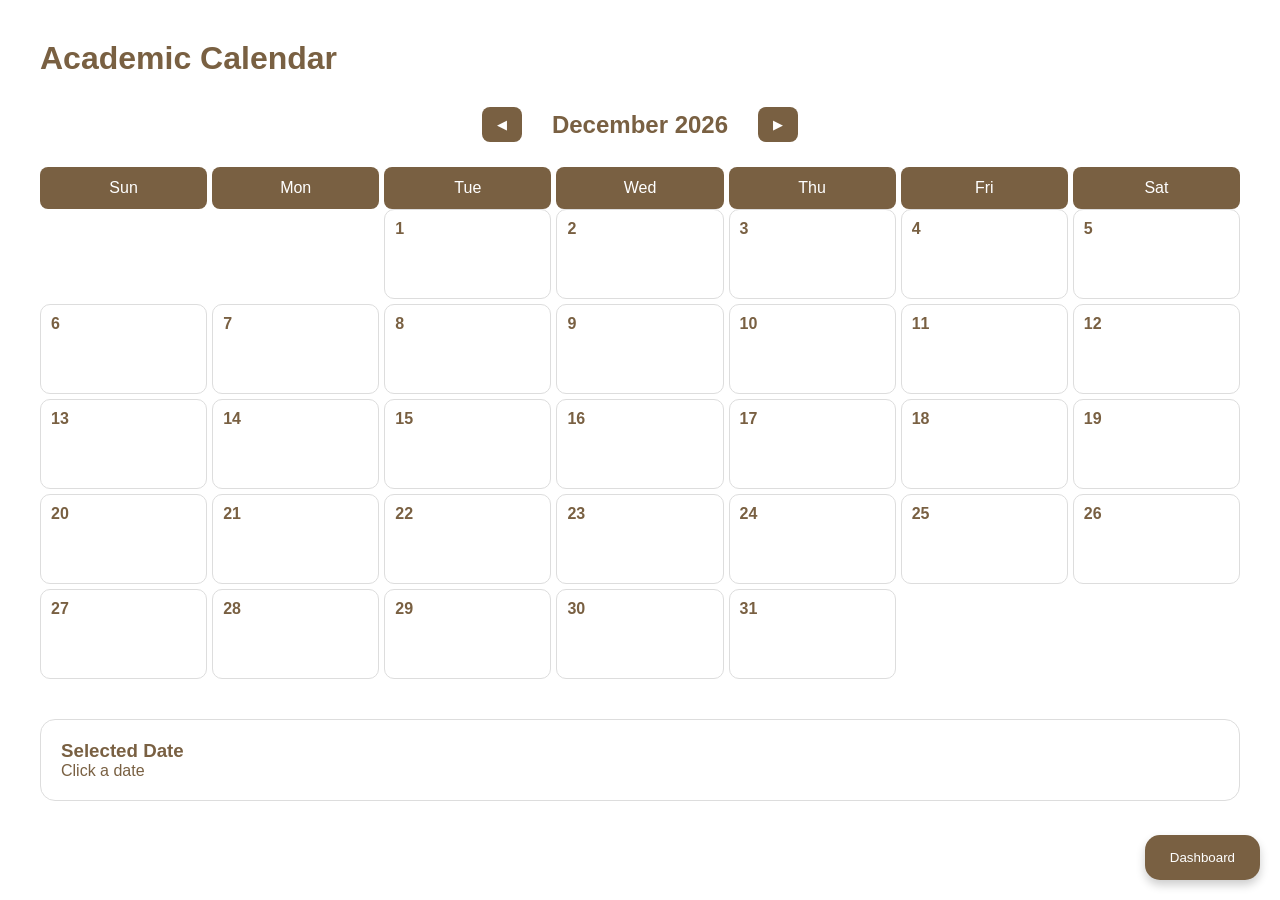
==== calendar.html @ 0e3a10a5 "Add files via upload" ====
<!DOCTYPE html>
<html>

<head>

    <title>Calendar</title>

    <link
        rel="stylesheet"
        href="css/style.css">

</head>

<body>

<div class="page-container">

    <h1 class="page-title">
        Academic Calendar
    </h1>

    <div class="calendar-header">

        <button id="prevMonth">
            ◀
        </button>

        <h2 id="monthYear">

        </h2>

        <button id="nextMonth">
            ▶
        </button>

    </div>

    <div class="calendar-grid">

        <div class="day-name">Sun</div>
        <div class="day-name">Mon</div>
        <div class="day-name">Tue</div>
        <div class="day-name">Wed</div>
        <div class="day-name">Thu</div>
        <div class="day-name">Fri</div>
        <div class="day-name">Sat</div>

    </div>

    <div
        id="calendar"
        class="calendar-grid">

    </div>

    <div
        id="taskDetails"
        class="task-details">

        <h3>
            Selected Date
        </h3>

        <div id="detailContent">

            Click a date

        </div>

    </div>

</div>

<button
    class="dashboard-float"
    onclick="location.href='dashboard.html'">

    Dashboard

</button>

<script src="js/calendar.js"></script>

</body>

</html>
---- css/style.css ----
:root{
    --primary:#796042;
    --white:#FFFFFF;
    --shadow:0 4px 12px rgba(0,0,0,0.1);
}

*{
    margin:0;
    padding:0;
    box-sizing:border-box;
    font-family:'Segoe UI',sans-serif;
}

body{
    background:var(--white);
    color:var(--primary);
    min-height:100vh;
}

.container{
    width:100%;
    min-height:100vh;
    display:flex;
    justify-content:center;
    align-items:center;
    padding:20px;
}

.card{
    width:100%;
    max-width:420px;
    background:white;
    padding:40px;
    border-radius:20px;
    box-shadow:var(--shadow);
}

.logo{
    text-align:center;
    margin-bottom:10px;
    font-size:2.5rem;
    font-weight:bold;
}

.subtitle{
    text-align:center;
    margin-bottom:30px;
}

.form-group{
    margin-bottom:20px;
}

label{
    display:block;
    margin-bottom:8px;
}

input{
    width:100%;
    padding:14px;
    border:2px solid #ddd;
    border-radius:10px;
    outline:none;
}

input:focus{
    border-color:var(--primary);
}

.btn{
    width:100%;
    padding:14px;
    border:none;
    border-radius:10px;
    cursor:pointer;
    background:var(--primary);
    color:white;
    font-size:1rem;
}

.btn:hover{
    opacity:.9;
}

.btn-secondary{
    background:white;
    color:var(--primary);
    border:2px solid var(--primary);
}

.button-group{
    display:flex;
    flex-direction:column;
    gap:15px;
}

.link{
    text-align:center;
    margin-top:20px;
}

a{
    text-decoration:none;
    color:var(--primary);
    font-weight:bold;
}

.dashboard{
    min-height:100vh;
    display:flex;
    flex-direction:column;
    justify-content:center;
    align-items:center;
    text-align:center;
}

.dashboard h1{
    font-size:4rem;
    margin-bottom:10px;
}

.dashboard p{
    margin-bottom:40px;
}

.dashboard-buttons{
    display:flex;
    gap:20px;
}

.dashboard-buttons button{
    width:180px;
}

@media(max-width:768px){

    .dashboard h1{
        font-size:2.5rem;
    }

    .dashboard-buttons{
        flex-direction:column;
    }

}
.page-container{

    padding:40px;

}

.page-title{

    color:#796042;
    margin-bottom:30px;

}

.toolbar{

    display:flex;
    justify-content:space-between;
    align-items:center;
    margin-bottom:25px;

}

.add-btn{

    width:60px;
    height:60px;
    border:none;
    border-radius:50%;
    background:#796042;
    color:white;
    font-size:30px;
    cursor:pointer;

}

.task-table{

    width:100%;
    border-collapse:collapse;
    background:white;

}

.task-table th{

    background:#796042;
    color:white;

}

.task-table th,
.task-table td{

    border:1px solid #ddd;
    padding:15px;
    text-align:center;

}

.dashboard-float{

    position:fixed;
    bottom:20px;
    right:20px;

    background:#796042;
    color:white;

    border:none;

    padding:15px 25px;

    border-radius:15px;

    cursor:pointer;

    box-shadow:0 5px 10px rgba(0,0,0,.2);

}

.tag{

    padding:8px 15px;

    border-radius:15px;

    color:white;

    font-size:14px;

}

.low{

    background:#27ae60;

}

.medium{

    background:#f39c12;

}

.high{

    background:#e74c3c;

}
.todo-form{

    display:grid;

    gap:15px;

    margin-bottom:30px;

}

.todo-form input,
.todo-form textarea,
.todo-form select{

    padding:12px;

    border:1px solid #ddd;

    border-radius:10px;

}

.todo-form textarea{

    height:120px;

    resize:none;

}

.action-btn{

    border:none;

    padding:8px 12px;

    border-radius:8px;

    cursor:pointer;

    margin:2px;

}

.edit-btn{

    background:#f39c12;

    color:white;

}

.delete-btn{

    background:#e74c3c;

    color:white;

}

.completed{

    opacity:.5;

    text-decoration:line-through;

}
.calendar-header{

    display:flex;
    justify-content:center;
    align-items:center;
    gap:30px;

    margin-bottom:25px;

}

.calendar-header button{

    background:#796042;
    color:white;
    border:none;

    padding:10px 15px;

    border-radius:8px;

    cursor:pointer;

}

.calendar-grid{

    display:grid;

    grid-template-columns:
    repeat(7,1fr);

    gap:5px;

}

.day-name{

    background:#796042;

    color:white;

    text-align:center;

    padding:12px;

    border-radius:8px;

}

.calendar-day{

    min-height:90px;

    border:1px solid #ddd;

    border-radius:10px;

    padding:10px;

    cursor:pointer;

    background:white;

}

.calendar-day:hover{

    border-color:#796042;

}

.day-number{

    font-weight:bold;

}

.deadline-tag{

    margin-top:5px;

    font-size:11px;

    padding:4px;

    border-radius:5px;

    color:white;

}

.task-details{

    margin-top:40px;

    background:white;

    border:1px solid #ddd;

    padding:20px;

    border-radius:15px;

}

.high-color{

    background:#e74c3c;

}

.medium-color{

    background:#f39c12;

}

.low-color{

    background:#27ae60;

}

@media(max-width:768px){

    .calendar-day{

        min-height:70px;

        font-size:12px;

    }

}
.stats-grid{

    display:grid;

    grid-template-columns:
    repeat(auto-fit,minmax(200px,1fr));

    gap:20px;

    margin-bottom:40px;

}

.stat-card{

    background:white;

    border-radius:15px;

    padding:25px;

    text-align:center;

    box-shadow:0 3px 10px rgba(0,0,0,.1);

}

.stat-card h2{

    color:#796042;

    font-size:40px;

}

.progress-section{

    margin-bottom:40px;

}

.progress-bar{

    width:100%;

    height:30px;

    background:#ddd;

    border-radius:20px;

    overflow:hidden;

}

.progress-fill{

    height:100%;

    width:0%;

    background:#796042;

    transition:.3s;

}

.feature-grid{

    display:grid;

    grid-template-columns:
    repeat(auto-fit,minmax(250px,1fr));

    gap:20px;

}

.feature-card{

    background:white;

    padding:25px;

    border-radius:15px;

    box-shadow:0 3px 10px rgba(0,0,0,.1);

}

.feature-card h3{

    margin-bottom:10px;

}
.welcome-card{

    margin-bottom:40px;

    background:white;

    padding:25px;

    border-radius:15px;

    box-shadow:0 3px 10px rgba(0,0,0,.1);

    max-width:500px;

}
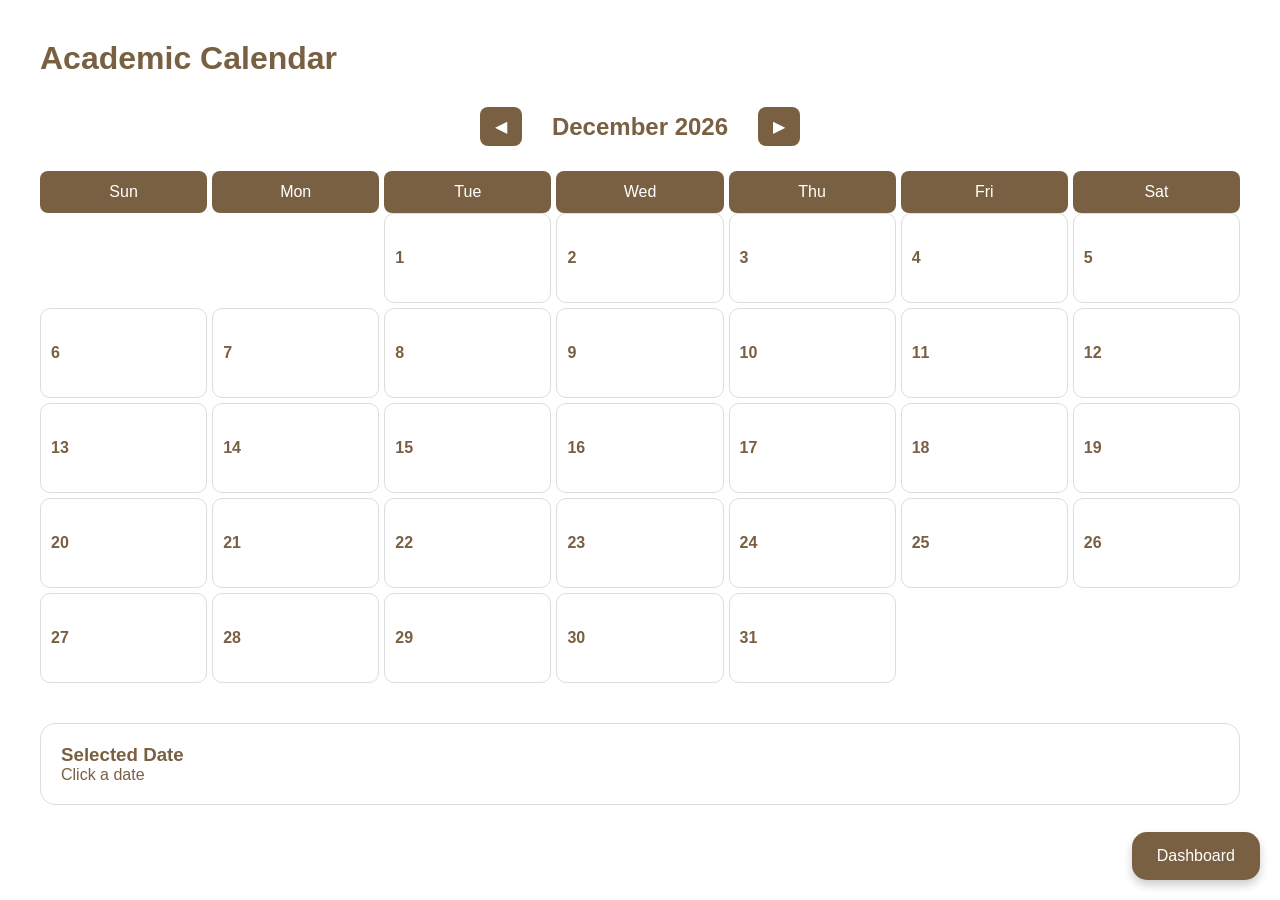
==== commit 87f17c04: "Complete StudoTask MVP sprint features" ====
--- a/calendar.html
+++ b/calendar.html
@@ -1,86 +1,88 @@
-<!DOCTYPE html>
-<html>
-
-<head>
-
-    <title>Calendar</title>
-
-    <link
-        rel="stylesheet"
-        href="css/style.css">
-
-</head>
-
-<body>
-
-<div class="page-container">
-
-    <h1 class="page-title">
-        Academic Calendar
-    </h1>
-
-    <div class="calendar-header">
-
-        <button id="prevMonth">
-            ◀
-        </button>
-
-        <h2 id="monthYear">
-
-        </h2>
-
-        <button id="nextMonth">
-            ▶
-        </button>
-
-    </div>
-
-    <div class="calendar-grid">
-
-        <div class="day-name">Sun</div>
-        <div class="day-name">Mon</div>
-        <div class="day-name">Tue</div>
-        <div class="day-name">Wed</div>
-        <div class="day-name">Thu</div>
-        <div class="day-name">Fri</div>
-        <div class="day-name">Sat</div>
-
-    </div>
-
-    <div
-        id="calendar"
-        class="calendar-grid">
-
-    </div>
-
-    <div
-        id="taskDetails"
-        class="task-details">
-
-        <h3>
-            Selected Date
-        </h3>
-
-        <div id="detailContent">
-
-            Click a date
-
-        </div>
-
-    </div>
-
-</div>
-
-<button
-    class="dashboard-float"
-    onclick="location.href='dashboard.html'">
-
-    Dashboard
-
-</button>
-
-<script src="js/calendar.js"></script>
-
-</body>
-
+<!DOCTYPE html>
+<html lang="en">
+
+<head>
+    <meta charset="UTF-8">
+    <meta name="viewport" content="width=device-width, initial-scale=1.0">
+
+    <title>Calendar</title>
+
+    <link
+        rel="stylesheet"
+        href="css/style.css">
+
+</head>
+
+<body>
+
+<div class="page-container">
+
+    <h1 class="page-title">
+        Academic Calendar
+    </h1>
+
+    <div class="calendar-header">
+
+        <button id="prevMonth">
+            ◀
+        </button>
+
+        <h2 id="monthYear">
+
+        </h2>
+
+        <button id="nextMonth">
+            ▶
+        </button>
+
+    </div>
+
+    <div class="calendar-grid">
+
+        <div class="day-name">Sun</div>
+        <div class="day-name">Mon</div>
+        <div class="day-name">Tue</div>
+        <div class="day-name">Wed</div>
+        <div class="day-name">Thu</div>
+        <div class="day-name">Fri</div>
+        <div class="day-name">Sat</div>
+
+    </div>
+
+    <div
+        id="calendar"
+        class="calendar-grid">
+
+    </div>
+
+    <div
+        id="taskDetails"
+        class="task-details">
+
+        <h3>
+            Selected Date
+        </h3>
+
+        <div id="detailContent">
+
+            Click a date
+
+        </div>
+
+    </div>
+
+</div>
+
+<button
+    class="dashboard-float"
+    onclick="location.href='dashboard.html'">
+
+    Dashboard
+
+</button>
+
+<script src="js/calendar.js"></script>
+
+</body>
+
 </html>
--- a/css/style.css
+++ b/css/style.css
@@ -565,3 +565,100 @@
     max-width:500px;
 
 }
+
+.dashboard{
+    padding:40px 20px;
+}
+
+.dashboard-stats,
+.dashboard-progress{
+    width:min(900px,100%);
+}
+
+.dashboard-progress{
+    max-width:700px;
+}
+
+.dashboard-buttons{
+    flex-wrap:wrap;
+    justify-content:center;
+}
+
+.table-wrapper{
+    width:100%;
+    overflow-x:auto;
+}
+
+select,
+textarea,
+button{
+    font:inherit;
+}
+
+select{
+    padding:12px;
+    border:1px solid #ddd;
+    border-radius:10px;
+    color:var(--primary);
+    background:white;
+}
+
+.calendar-day{
+    color:var(--primary);
+    text-align:left;
+    font:inherit;
+}
+
+.calendar-empty{
+    min-height:90px;
+}
+
+.task-detail-card{
+    margin-bottom:15px;
+    padding-bottom:15px;
+    border-bottom:1px solid #eee;
+}
+
+.task-detail-card:last-child{
+    border-bottom:none;
+}
+
+@media(max-width:768px){
+    .page-container{
+        padding:24px 16px 90px;
+    }
+
+    .toolbar{
+        align-items:stretch;
+        flex-direction:column;
+        gap:15px;
+    }
+
+    .add-btn{
+        width:100%;
+        height:48px;
+        border-radius:10px;
+    }
+
+    .task-table{
+        min-width:760px;
+    }
+
+    .dashboard{
+        justify-content:flex-start;
+    }
+
+    .dashboard-buttons,
+    .dashboard-buttons button{
+        width:100%;
+    }
+
+    .calendar-grid{
+        gap:3px;
+    }
+
+    .deadline-tag{
+        font-size:10px;
+        word-break:break-word;
+    }
+}
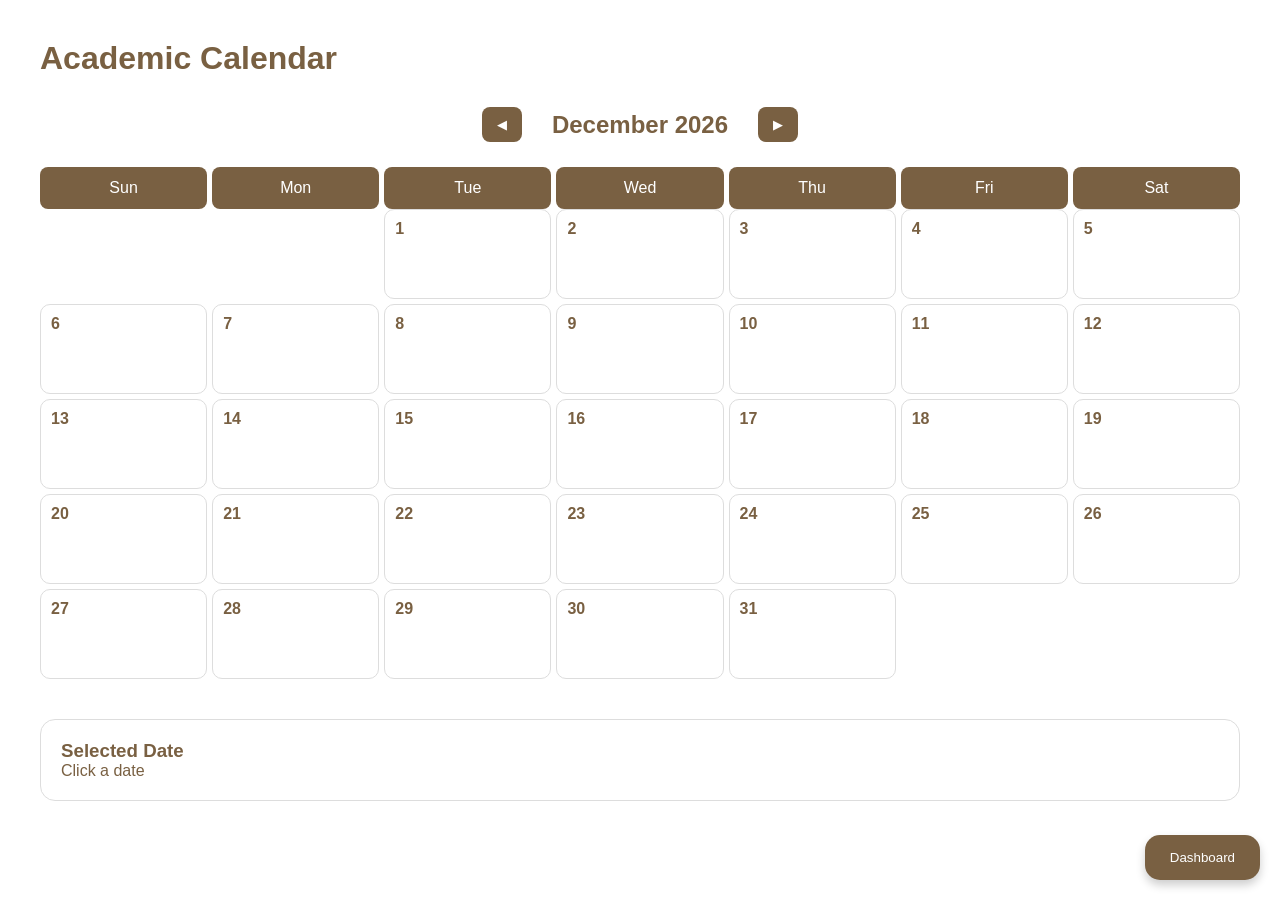
==== commit ebac9b07: "Add files via upload" ====
--- a/calendar.html
+++ b/calendar.html
@@ -1,9 +1,7 @@
 <!DOCTYPE html>
-<html lang="en">
+<html>
 
 <head>
-    <meta charset="UTF-8">
-    <meta name="viewport" content="width=device-width, initial-scale=1.0">
 
     <title>Calendar</title>
 
@@ -85,4 +83,4 @@
 
 </body>
 
-</html>+</html>
--- a/css/style.css
+++ b/css/style.css
@@ -1,664 +1,567 @@
-:root{
-    --primary:#796042;
-    --white:#FFFFFF;
-    --shadow:0 4px 12px rgba(0,0,0,0.1);
-}
-
-*{
-    margin:0;
-    padding:0;
-    box-sizing:border-box;
-    font-family:'Segoe UI',sans-serif;
-}
-
-body{
-    background:var(--white);
-    color:var(--primary);
-    min-height:100vh;
-}
-
-.container{
-    width:100%;
-    min-height:100vh;
-    display:flex;
-    justify-content:center;
-    align-items:center;
-    padding:20px;
-}
-
-.card{
-    width:100%;
-    max-width:420px;
-    background:white;
-    padding:40px;
-    border-radius:20px;
-    box-shadow:var(--shadow);
-}
-
-.logo{
-    text-align:center;
-    margin-bottom:10px;
-    font-size:2.5rem;
-    font-weight:bold;
-}
-
-.subtitle{
-    text-align:center;
-    margin-bottom:30px;
-}
-
-.form-group{
-    margin-bottom:20px;
-}
-
-label{
-    display:block;
-    margin-bottom:8px;
-}
-
-input{
-    width:100%;
-    padding:14px;
-    border:2px solid #ddd;
-    border-radius:10px;
-    outline:none;
-}
-
-input:focus{
-    border-color:var(--primary);
-}
-
-.btn{
-    width:100%;
-    padding:14px;
-    border:none;
-    border-radius:10px;
-    cursor:pointer;
-    background:var(--primary);
-    color:white;
-    font-size:1rem;
-}
-
-.btn:hover{
-    opacity:.9;
-}
-
-.btn-secondary{
-    background:white;
-    color:var(--primary);
-    border:2px solid var(--primary);
-}
-
-.button-group{
-    display:flex;
-    flex-direction:column;
-    gap:15px;
-}
-
-.link{
-    text-align:center;
-    margin-top:20px;
-}
-
-a{
-    text-decoration:none;
-    color:var(--primary);
-    font-weight:bold;
-}
-
-.dashboard{
-    min-height:100vh;
-    display:flex;
-    flex-direction:column;
-    justify-content:center;
-    align-items:center;
-    text-align:center;
-}
-
-.dashboard h1{
-    font-size:4rem;
-    margin-bottom:10px;
-}
-
-.dashboard p{
-    margin-bottom:40px;
-}
-
-.dashboard-buttons{
-    display:flex;
-    gap:20px;
-}
-
-.dashboard-buttons button{
-    width:180px;
-}
-
-@media(max-width:768px){
-
-    .dashboard h1{
-        font-size:2.5rem;
-    }
-
-    .dashboard-buttons{
-        flex-direction:column;
-    }
-
-}
-.page-container{
-
-    padding:40px;
-
-}
-
-.page-title{
-
-    color:#796042;
-    margin-bottom:30px;
-
-}
-
-.toolbar{
-
-    display:flex;
-    justify-content:space-between;
-    align-items:center;
-    margin-bottom:25px;
-
-}
-
-.add-btn{
-
-    width:60px;
-    height:60px;
-    border:none;
-    border-radius:50%;
-    background:#796042;
-    color:white;
-    font-size:30px;
-    cursor:pointer;
-
-}
-
-.task-table{
-
-    width:100%;
-    border-collapse:collapse;
-    background:white;
-
-}
-
-.task-table th{
-
-    background:#796042;
-    color:white;
-
-}
-
-.task-table th,
-.task-table td{
-
-    border:1px solid #ddd;
-    padding:15px;
-    text-align:center;
-
-}
-
-.dashboard-float{
-
-    position:fixed;
-    bottom:20px;
-    right:20px;
-
-    background:#796042;
-    color:white;
-
-    border:none;
-
-    padding:15px 25px;
-
-    border-radius:15px;
-
-    cursor:pointer;
-
-    box-shadow:0 5px 10px rgba(0,0,0,.2);
-
-}
-
-.tag{
-
-    padding:8px 15px;
-
-    border-radius:15px;
-
-    color:white;
-
-    font-size:14px;
-
-}
-
-.low{
-
-    background:#27ae60;
-
-}
-
-.medium{
-
-    background:#f39c12;
-
-}
-
-.high{
-
-    background:#e74c3c;
-
-}
-.todo-form{
-
-    display:grid;
-
-    gap:15px;
-
-    margin-bottom:30px;
-
-}
-
-.todo-form input,
-.todo-form textarea,
-.todo-form select{
-
-    padding:12px;
-
-    border:1px solid #ddd;
-
-    border-radius:10px;
-
-}
-
-.todo-form textarea{
-
-    height:120px;
-
-    resize:none;
-
-}
-
-.action-btn{
-
-    border:none;
-
-    padding:8px 12px;
-
-    border-radius:8px;
-
-    cursor:pointer;
-
-    margin:2px;
-
-}
-
-.edit-btn{
-
-    background:#f39c12;
-
-    color:white;
-
-}
-
-.delete-btn{
-
-    background:#e74c3c;
-
-    color:white;
-
-}
-
-.completed{
-
-    opacity:.5;
-
-    text-decoration:line-through;
-
-}
-.calendar-header{
-
-    display:flex;
-    justify-content:center;
-    align-items:center;
-    gap:30px;
-
-    margin-bottom:25px;
-
-}
-
-.calendar-header button{
-
-    background:#796042;
-    color:white;
-    border:none;
-
-    padding:10px 15px;
-
-    border-radius:8px;
-
-    cursor:pointer;
-
-}
-
-.calendar-grid{
-
-    display:grid;
-
-    grid-template-columns:
-    repeat(7,1fr);
-
-    gap:5px;
-
-}
-
-.day-name{
-
-    background:#796042;
-
-    color:white;
-
-    text-align:center;
-
-    padding:12px;
-
-    border-radius:8px;
-
-}
-
-.calendar-day{
-
-    min-height:90px;
-
-    border:1px solid #ddd;
-
-    border-radius:10px;
-
-    padding:10px;
-
-    cursor:pointer;
-
-    background:white;
-
-}
-
-.calendar-day:hover{
-
-    border-color:#796042;
-
-}
-
-.day-number{
-
-    font-weight:bold;
-
-}
-
-.deadline-tag{
-
-    margin-top:5px;
-
-    font-size:11px;
-
-    padding:4px;
-
-    border-radius:5px;
-
-    color:white;
-
-}
-
-.task-details{
-
-    margin-top:40px;
-
-    background:white;
-
-    border:1px solid #ddd;
-
-    padding:20px;
-
-    border-radius:15px;
-
-}
-
-.high-color{
-
-    background:#e74c3c;
-
-}
-
-.medium-color{
-
-    background:#f39c12;
-
-}
-
-.low-color{
-
-    background:#27ae60;
-
-}
-
-@media(max-width:768px){
-
-    .calendar-day{
-
-        min-height:70px;
-
-        font-size:12px;
-
-    }
-
-}
-.stats-grid{
-
-    display:grid;
-
-    grid-template-columns:
-    repeat(auto-fit,minmax(200px,1fr));
-
-    gap:20px;
-
-    margin-bottom:40px;
-
-}
-
-.stat-card{
-
-    background:white;
-
-    border-radius:15px;
-
-    padding:25px;
-
-    text-align:center;
-
-    box-shadow:0 3px 10px rgba(0,0,0,.1);
-
-}
-
-.stat-card h2{
-
-    color:#796042;
-
-    font-size:40px;
-
-}
-
-.progress-section{
-
-    margin-bottom:40px;
-
-}
-
-.progress-bar{
-
-    width:100%;
-
-    height:30px;
-
-    background:#ddd;
-
-    border-radius:20px;
-
-    overflow:hidden;
-
-}
-
-.progress-fill{
-
-    height:100%;
-
-    width:0%;
-
-    background:#796042;
-
-    transition:.3s;
-
-}
-
-.feature-grid{
-
-    display:grid;
-
-    grid-template-columns:
-    repeat(auto-fit,minmax(250px,1fr));
-
-    gap:20px;
-
-}
-
-.feature-card{
-
-    background:white;
-
-    padding:25px;
-
-    border-radius:15px;
-
-    box-shadow:0 3px 10px rgba(0,0,0,.1);
-
-}
-
-.feature-card h3{
-
-    margin-bottom:10px;
-
-}
-.welcome-card{
-
-    margin-bottom:40px;
-
-    background:white;
-
-    padding:25px;
-
-    border-radius:15px;
-
-    box-shadow:0 3px 10px rgba(0,0,0,.1);
-
-    max-width:500px;
-
-}
+:root{
+    --primary:#796042;
+    --white:#FFFFFF;
+    --shadow:0 4px 12px rgba(0,0,0,0.1);
+}
+
+*{
+    margin:0;
+    padding:0;
+    box-sizing:border-box;
+    font-family:'Segoe UI',sans-serif;
+}
+
+body{
+    background:var(--white);
+    color:var(--primary);
+    min-height:100vh;
+}
+
+.container{
+    width:100%;
+    min-height:100vh;
+    display:flex;
+    justify-content:center;
+    align-items:center;
+    padding:20px;
+}
+
+.card{
+    width:100%;
+    max-width:420px;
+    background:white;
+    padding:40px;
+    border-radius:20px;
+    box-shadow:var(--shadow);
+}
+
+.logo{
+    text-align:center;
+    margin-bottom:10px;
+    font-size:2.5rem;
+    font-weight:bold;
+}
+
+.subtitle{
+    text-align:center;
+    margin-bottom:30px;
+}
+
+.form-group{
+    margin-bottom:20px;
+}
+
+label{
+    display:block;
+    margin-bottom:8px;
+}
+
+input{
+    width:100%;
+    padding:14px;
+    border:2px solid #ddd;
+    border-radius:10px;
+    outline:none;
+}
+
+input:focus{
+    border-color:var(--primary);
+}
+
+.btn{
+    width:100%;
+    padding:14px;
+    border:none;
+    border-radius:10px;
+    cursor:pointer;
+    background:var(--primary);
+    color:white;
+    font-size:1rem;
+}
+
+.btn:hover{
+    opacity:.9;
+}
+
+.btn-secondary{
+    background:white;
+    color:var(--primary);
+    border:2px solid var(--primary);
+}
+
+.button-group{
+    display:flex;
+    flex-direction:column;
+    gap:15px;
+}
+
+.link{
+    text-align:center;
+    margin-top:20px;
+}
+
+a{
+    text-decoration:none;
+    color:var(--primary);
+    font-weight:bold;
+}
 
 .dashboard{
-    padding:40px 20px;
-}
-
-.dashboard-stats,
-.dashboard-progress{
-    width:min(900px,100%);
-}
-
-.dashboard-progress{
-    max-width:700px;
+    min-height:100vh;
+    display:flex;
+    flex-direction:column;
+    justify-content:center;
+    align-items:center;
+    text-align:center;
+}
+
+.dashboard h1{
+    font-size:4rem;
+    margin-bottom:10px;
+}
+
+.dashboard p{
+    margin-bottom:40px;
 }
 
 .dashboard-buttons{
-    flex-wrap:wrap;
+    display:flex;
+    gap:20px;
+}
+
+.dashboard-buttons button{
+    width:180px;
+}
+
+@media(max-width:768px){
+
+    .dashboard h1{
+        font-size:2.5rem;
+    }
+
+    .dashboard-buttons{
+        flex-direction:column;
+    }
+
+}
+.page-container{
+
+    padding:40px;
+
+}
+
+.page-title{
+
+    color:#796042;
+    margin-bottom:30px;
+
+}
+
+.toolbar{
+
+    display:flex;
+    justify-content:space-between;
+    align-items:center;
+    margin-bottom:25px;
+
+}
+
+.add-btn{
+
+    width:60px;
+    height:60px;
+    border:none;
+    border-radius:50%;
+    background:#796042;
+    color:white;
+    font-size:30px;
+    cursor:pointer;
+
+}
+
+.task-table{
+
+    width:100%;
+    border-collapse:collapse;
+    background:white;
+
+}
+
+.task-table th{
+
+    background:#796042;
+    color:white;
+
+}
+
+.task-table th,
+.task-table td{
+
+    border:1px solid #ddd;
+    padding:15px;
+    text-align:center;
+
+}
+
+.dashboard-float{
+
+    position:fixed;
+    bottom:20px;
+    right:20px;
+
+    background:#796042;
+    color:white;
+
+    border:none;
+
+    padding:15px 25px;
+
+    border-radius:15px;
+
+    cursor:pointer;
+
+    box-shadow:0 5px 10px rgba(0,0,0,.2);
+
+}
+
+.tag{
+
+    padding:8px 15px;
+
+    border-radius:15px;
+
+    color:white;
+
+    font-size:14px;
+
+}
+
+.low{
+
+    background:#27ae60;
+
+}
+
+.medium{
+
+    background:#f39c12;
+
+}
+
+.high{
+
+    background:#e74c3c;
+
+}
+.todo-form{
+
+    display:grid;
+
+    gap:15px;
+
+    margin-bottom:30px;
+
+}
+
+.todo-form input,
+.todo-form textarea,
+.todo-form select{
+
+    padding:12px;
+
+    border:1px solid #ddd;
+
+    border-radius:10px;
+
+}
+
+.todo-form textarea{
+
+    height:120px;
+
+    resize:none;
+
+}
+
+.action-btn{
+
+    border:none;
+
+    padding:8px 12px;
+
+    border-radius:8px;
+
+    cursor:pointer;
+
+    margin:2px;
+
+}
+
+.edit-btn{
+
+    background:#f39c12;
+
+    color:white;
+
+}
+
+.delete-btn{
+
+    background:#e74c3c;
+
+    color:white;
+
+}
+
+.completed{
+
+    opacity:.5;
+
+    text-decoration:line-through;
+
+}
+.calendar-header{
+
+    display:flex;
     justify-content:center;
-}
-
-.table-wrapper{
+    align-items:center;
+    gap:30px;
+
+    margin-bottom:25px;
+
+}
+
+.calendar-header button{
+
+    background:#796042;
+    color:white;
+    border:none;
+
+    padding:10px 15px;
+
+    border-radius:8px;
+
+    cursor:pointer;
+
+}
+
+.calendar-grid{
+
+    display:grid;
+
+    grid-template-columns:
+    repeat(7,1fr);
+
+    gap:5px;
+
+}
+
+.day-name{
+
+    background:#796042;
+
+    color:white;
+
+    text-align:center;
+
+    padding:12px;
+
+    border-radius:8px;
+
+}
+
+.calendar-day{
+
+    min-height:90px;
+
+    border:1px solid #ddd;
+
+    border-radius:10px;
+
+    padding:10px;
+
+    cursor:pointer;
+
+    background:white;
+
+}
+
+.calendar-day:hover{
+
+    border-color:#796042;
+
+}
+
+.day-number{
+
+    font-weight:bold;
+
+}
+
+.deadline-tag{
+
+    margin-top:5px;
+
+    font-size:11px;
+
+    padding:4px;
+
+    border-radius:5px;
+
+    color:white;
+
+}
+
+.task-details{
+
+    margin-top:40px;
+
+    background:white;
+
+    border:1px solid #ddd;
+
+    padding:20px;
+
+    border-radius:15px;
+
+}
+
+.high-color{
+
+    background:#e74c3c;
+
+}
+
+.medium-color{
+
+    background:#f39c12;
+
+}
+
+.low-color{
+
+    background:#27ae60;
+
+}
+
+@media(max-width:768px){
+
+    .calendar-day{
+
+        min-height:70px;
+
+        font-size:12px;
+
+    }
+
+}
+.stats-grid{
+
+    display:grid;
+
+    grid-template-columns:
+    repeat(auto-fit,minmax(200px,1fr));
+
+    gap:20px;
+
+    margin-bottom:40px;
+
+}
+
+.stat-card{
+
+    background:white;
+
+    border-radius:15px;
+
+    padding:25px;
+
+    text-align:center;
+
+    box-shadow:0 3px 10px rgba(0,0,0,.1);
+
+}
+
+.stat-card h2{
+
+    color:#796042;
+
+    font-size:40px;
+
+}
+
+.progress-section{
+
+    margin-bottom:40px;
+
+}
+
+.progress-bar{
+
     width:100%;
-    overflow-x:auto;
-}
-
-select,
-textarea,
-button{
-    font:inherit;
-}
-
-select{
-    padding:12px;
-    border:1px solid #ddd;
-    border-radius:10px;
-    color:var(--primary);
-    background:white;
-}
-
-.calendar-day{
-    color:var(--primary);
-    text-align:left;
-    font:inherit;
-}
-
-.calendar-empty{
-    min-height:90px;
-}
-
-.task-detail-card{
-    margin-bottom:15px;
-    padding-bottom:15px;
-    border-bottom:1px solid #eee;
-}
-
-.task-detail-card:last-child{
-    border-bottom:none;
-}
-
-@media(max-width:768px){
-    .page-container{
-        padding:24px 16px 90px;
-    }
-
-    .toolbar{
-        align-items:stretch;
-        flex-direction:column;
-        gap:15px;
-    }
-
-    .add-btn{
-        width:100%;
-        height:48px;
-        border-radius:10px;
-    }
-
-    .task-table{
-        min-width:760px;
-    }
-
-    .dashboard{
-        justify-content:flex-start;
-    }
-
-    .dashboard-buttons,
-    .dashboard-buttons button{
-        width:100%;
-    }
-
-    .calendar-grid{
-        gap:3px;
-    }
-
-    .deadline-tag{
-        font-size:10px;
-        word-break:break-word;
-    }
-}
+
+    height:30px;
+
+    background:#ddd;
+
+    border-radius:20px;
+
+    overflow:hidden;
+
+}
+
+.progress-fill{
+
+    height:100%;
+
+    width:0%;
+
+    background:#796042;
+
+    transition:.3s;
+
+}
+
+.feature-grid{
+
+    display:grid;
+
+    grid-template-columns:
+    repeat(auto-fit,minmax(250px,1fr));
+
+    gap:20px;
+
+}
+
+.feature-card{
+
+    background:white;
+
+    padding:25px;
+
+    border-radius:15px;
+
+    box-shadow:0 3px 10px rgba(0,0,0,.1);
+
+}
+
+.feature-card h3{
+
+    margin-bottom:10px;
+
+}
+.welcome-card{
+
+    margin-bottom:40px;
+
+    background:white;
+
+    padding:25px;
+
+    border-radius:15px;
+
+    box-shadow:0 3px 10px rgba(0,0,0,.1);
+
+    max-width:500px;
+
+}
